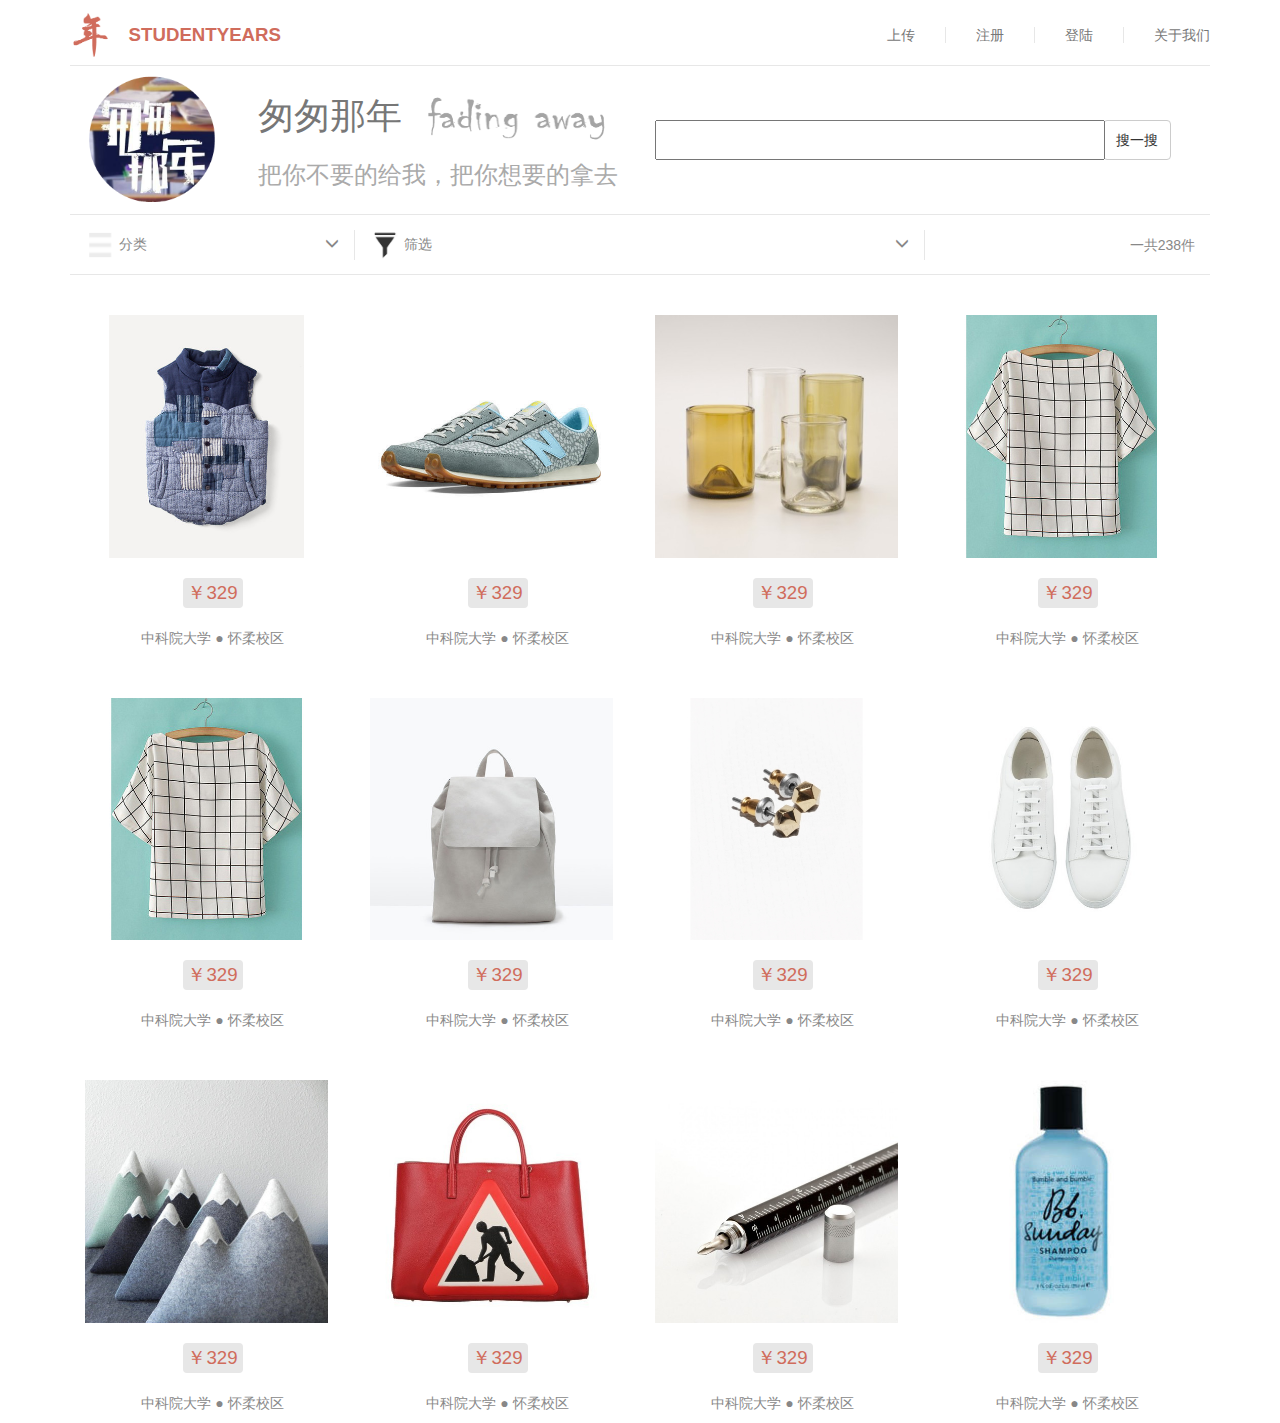
==== index.html @ 691b1500 "first commit" ====
<!DOCTYPE html>
<html lang="fr_FR">
<head>
	<link rel="shortcut icon" type="image/x-icon" href="favicon.ico">
	
	<title>Student years</title>

	<meta charset="utf-8">
	<link href="css/bootstrap.min.css" rel="stylesheet">
	<script src="js/jquery.min.js" ></script>	
	<style >
		body{padding-top: 75px;color: #888}
		#navbarf{background: white;border: none;}
		#navbar {border-bottom: 1.5px solid #e7e7e7; padding: 10px 0 5px 0;}
		#toplogo{height: 50px;margin-top: 0;}
		#toplogotxt{color: #D06C5C;font-weight: 900;font-size: 14pt;}
		#postnav{}
		.divider{border-left: 1px #e7e7e7 solid;}
		#header1{border-bottom: 1.5px solid #e7e7e7;height: 140px;}
		#head1right {border: 1px ;overflow: hidden;}
		#head1right h1{color:#777;}
		#head1right h3{color:#AAA;}
		#header1 img{height: 130px;margin-right: 40px;}
		#typemenu{border-right: #e7e7e7 1px solid;height: 30px;}
		#fadingaway{height: 47px !important; width: 190px;margin:0 0 0 20px !important;padding: 0}
		#searchinput{height: 40px;margin-top: 45px;}
		#searchbut{margin:45px 0 0 -2px;height:40px;}
		#header2 img{height: 30px;width: 30px;}
		#header2{border-bottom: 1.5px solid #e7e7e7;padding: 15px 0 15px 0;height: 60px;}
		#dropdownmenu{margin-top: 5px;}
		#filterdiv{border-right: #e7e7e7 1px solid;height: 30px;}
		#countdiv{height: 30px;}
		#countdiv span{margin-top: 5px;}
		#dropdownfilter{margin-top: 5px;}
		#main .itemdiv{margin-top: 40px;}
		#main .itemimg{width: 242.5px;height: 242.5px;margin-bottom: 20px;}
		#main .price{font-size: 14pt; background: #e7e7e7; color: #D06C5C; height: 30px; width: 60px;margin:auto;border-radius: 4px;text-align: center;padding-top: 2px;}
		#main .loc{text-align: center;margin-top: 20px;margin-bottom: 10px;}
	</style>

</head>
<body>
   <nav  id="navbarf"  class="navbar navbar-default navbar-fixed-top">
      <div class="container">
        <div class="navbar-header">
          <button type="button" class="navbar-toggle collapsed" data-toggle="collapse" data-target="#navbar" aria-expanded="false" aria-controls="navbar">
            <span class="sr-only">Toggle navigation</span>
            <span class="icon-bar"></span>
            <span class="icon-bar"></span>
            <span class="icon-bar"></span>
          </button>
        </div>
        <div id="navbar"  class="navbar-collapse collapse">
          <ul class="nav navbar-nav">
			<li><img id="toplogo" src="images/year.png"/></li>
            <li><a href="#" id="toplogotxt">STUDENTYEARS</a></li>
          </ul>
          <ul class="nav navbar-nav navbar-right">
			<li><a href="../navbar/" ><span id="postnav">上传</span></a></li>  
			<li><a href="../navbar/"><span class="divider"></span></a></li>
            <li><a href="../navbar/">注册</a></li>
			<li><a href="../navbar/"><span class="divider"></span></a></li>
			<li ><a href="./">登陆 <span class="sr-only">(current)</span></a></li>
			<li><a href="../navbar/"><span class="divider"></span></a></li>
            <li><a href="../navbar-static-top/">关于我们</a></li>
          </ul>
        </div><!--/.nav-collapse -->
      </div>
    </nav>
    <div class="container">
		<div id="header1">
			<div class="col-xs-12 col-sm-6">
				<img id="headerlogo" src="images/headlogo.png" class="pull-left"/>
				<div id="head1right">
					<h1>匆匆那年<img id="fadingaway" src="images/fadingaway.png"/></h1>
					<h3>把你不要的给我，把你想要的拿去</h3>
				</div>
			</div>
			<div class="col-xs-12 col-sm-6">
				<input id="searchinput" type="text" class="col-md-10 col-xs-10"/>
				<button id="searchbut" class="btn btn-default">搜一搜</button>
			</div>
		</div>
		<div id="header2">
			<div class="col-xs-3 col-sm-3" id="typemenu">
				<img src="images/menu.png"/>
				分类
				<span id="dropdownmenu" class="glyphicon glyphicon-menu-down  pull-right" ></span>
			</div>
			<div class="col-xs-9 col-sm-6" id="filterdiv">
				<img src="images/filter.png"/>
				筛选
				<span id="dropdownfilter" class="glyphicon glyphicon-menu-down  pull-right" ></span>
			</div>
			<div class="col-xs-0 col-sm-3" id="countdiv">
				<span class="pull-right">一共238件</span>
			</div>
		</div>
    </div> <!-- /container -->
	<div  id="main" >
		<div class="container">
			<div class="col-xs-6 col-sm-3 itemdiv">
				<img src="images/product0.jpg" class="itemimg"/>
				<div class="price">￥329</div>
				<div class="loc">中科院大学 ● 怀柔校区</div>
			</div>
			<div class="col-xs-6 col-sm-3 itemdiv">
				<img src="images/product1.jpg" class="itemimg"/>
				<div class="price">￥329</div>
				<div class="loc">中科院大学 ● 怀柔校区</div>
				
			</div>
			<div class="col-xs-6 col-sm-3 itemdiv">
				<img src="images/product2.jpg" class="itemimg"/>
				<div class="price">￥329</div>
				<div class="loc">中科院大学 ● 怀柔校区</div>
			</div>
			<div class="col-xs-6 col-sm-3 itemdiv">
				<img src="images/product3.jpg" class="itemimg"/>
				<div class="price">￥329</div>
				<div class="loc">中科院大学 ● 怀柔校区</div>
			</div>
			<div class="col-xs-6 col-sm-3 itemdiv">
				<img src="images/product3.jpg" class="itemimg"/>
				<div class="price">￥329</div>
				<div class="loc">中科院大学 ● 怀柔校区</div>
			</div>
			<div class="col-xs-6 col-sm-3 itemdiv">
				<img src="images/product4.jpg" class="itemimg"/>
				<div class="price">￥329</div>
				<div class="loc">中科院大学 ● 怀柔校区</div>
			</div>
			<div class="col-xs-6 col-sm-3 itemdiv">
				<img src="images/product5.jpg" class="itemimg"/>
				<div class="price">￥329</div>
				<div class="loc">中科院大学 ● 怀柔校区</div>
			</div>
			<div class="col-xs-6 col-sm-3 itemdiv">
				<img src="images/product6.jpg" class="itemimg"/>
				<div class="price">￥329</div>
				<div class="loc">中科院大学 ● 怀柔校区</div>
			</div>
			<div class="col-xs-6 col-sm-3 itemdiv">
				<img src="images/product7.jpg" class="itemimg"/>
				<div class="price">￥329</div>
				<div class="loc">中科院大学 ● 怀柔校区</div>
			</div>
			<div class="col-xs-6 col-sm-3 itemdiv">
				<img src="images/product8.jpg" class="itemimg"/>
				<div class="price">￥329</div>
				<div class="loc">中科院大学 ● 怀柔校区</div>
			</div>
			<div class="col-xs-6 col-sm-3 itemdiv">
				<img src="images/product9.jpg" class="itemimg"/>
				<div class="price">￥329</div>
				<div class="loc">中科院大学 ● 怀柔校区</div>
			</div>
			<div class="col-xs-6 col-sm-3 itemdiv">
				<img src="images/product10.jpg" class="itemimg"/>
				<div class="price">￥329</div>
				<div class="loc">中科院大学 ● 怀柔校区</div>
			</div>
		</div>
	</div>
</body>
</html>
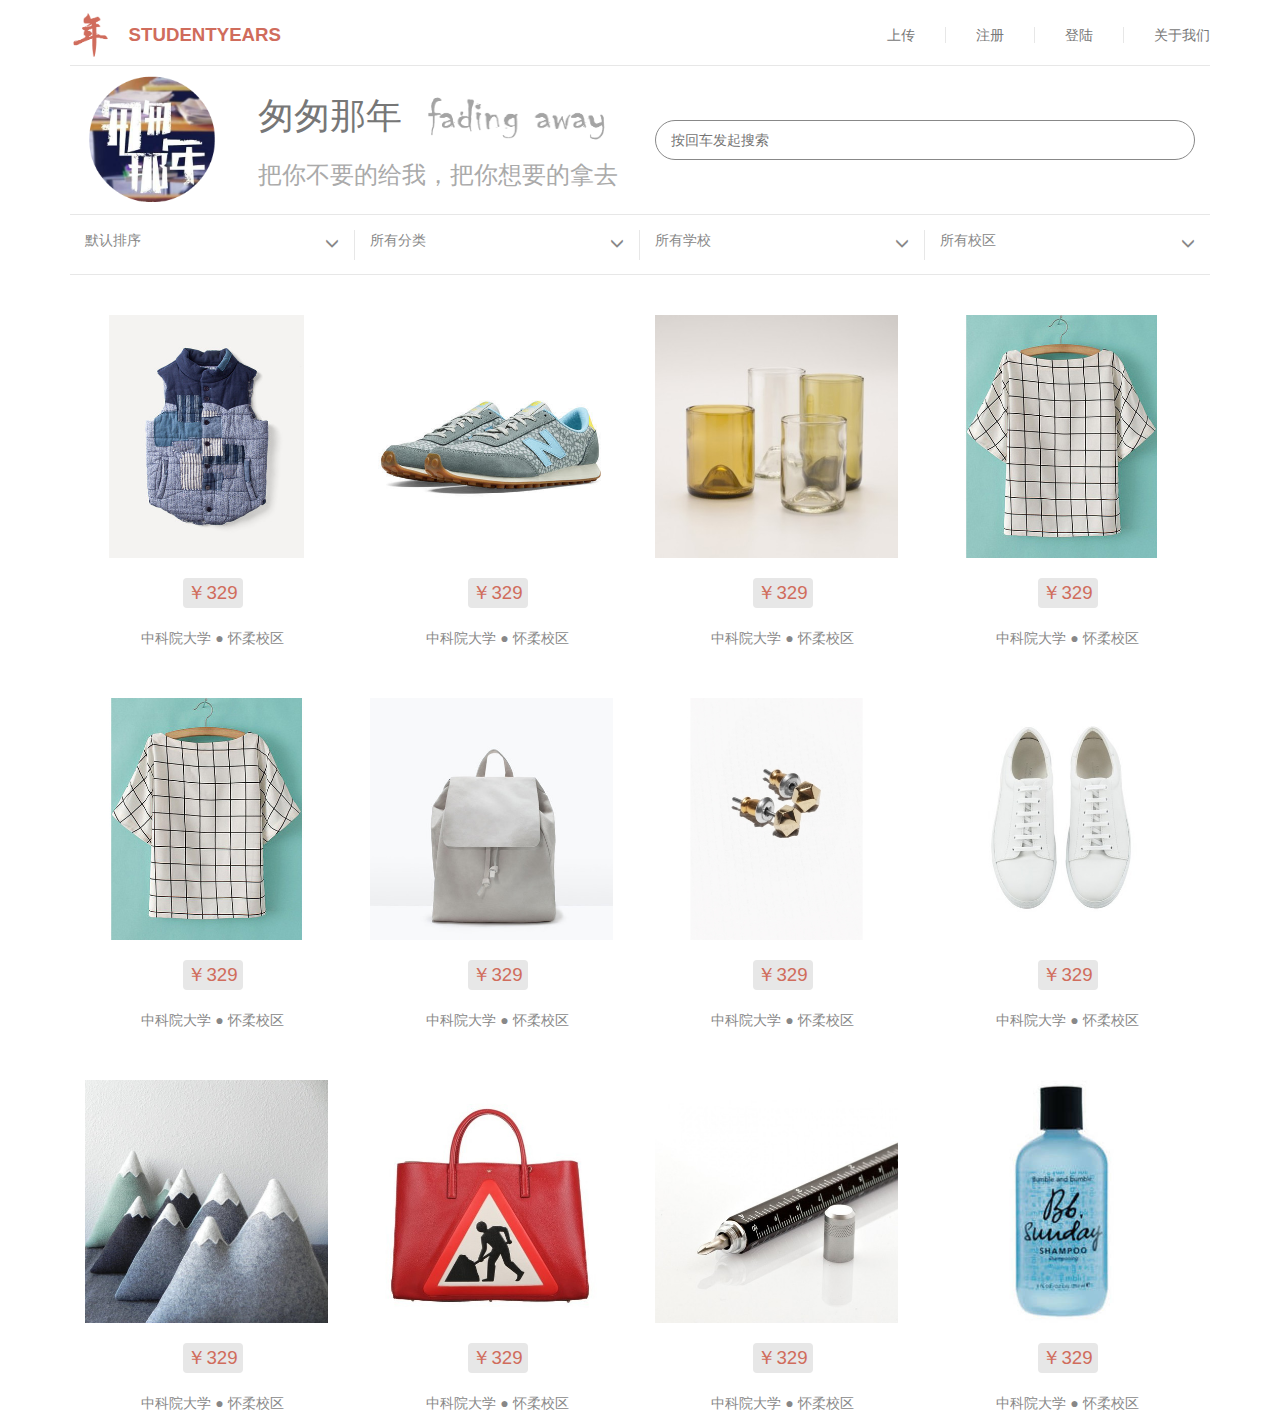
==== commit c930d4a8: "首页下拉" ====
--- a/index.html
+++ b/index.html
@@ -7,7 +7,8 @@
 
 	<meta charset="utf-8">
 	<link href="css/bootstrap.min.css" rel="stylesheet">
-	<script src="js/jquery.min.js" ></script>	
+	<script src="js/jquery.min.js" ></script>
+	<script src="js/bootstrap.min.js" ></script>
 	<style >
 		body{padding-top: 75px;color: #888}
 		#navbarf{background: white;border: none;}
@@ -23,12 +24,20 @@
 		#header1 img{height: 130px;margin-right: 40px;}
 		#typemenu{border-right: #e7e7e7 1px solid;height: 30px;}
 		#fadingaway{height: 47px !important; width: 190px;margin:0 0 0 20px !important;padding: 0}
-		#searchinput{height: 40px;margin-top: 45px;}
-		#searchbut{margin:45px 0 0 -2px;height:40px;}
+		#searchinput{height: 40px;margin-top: 45px;border-radius: 20px;border:1px solid;}
+		#searchinput:focus{border-radius: 20px;border:1px solid;}
 		#header2 img{height: 30px;width: 30px;}
 		#header2{border-bottom: 1.5px solid #e7e7e7;padding: 15px 0 15px 0;height: 60px;}
 		#dropdownmenu{margin-top: 5px;}
+		.gdropdown:hover{cursor:pointer}
+		.gdropdown-menu{position: absolute;z-index: 1000;border: 1px #e7e7e7 solid;margin:25px 0 0 -15px ;width: 285px;background: white;display: none;padding: 0 20px 20px 20px;}
+		.gdropdown-menu li{list-style: none;margin-top: 10px;background: #f3f1f1;height: 40px;padding:10px 15px 0 15px;border-radius: 4px;color: #777}
+		.gdropdown-menu li:hover{background: #777;color: #fff}
+		.gdropdown-menu li a{text-decoration-style: none;color: inherit}
+		.gdropdown-menu li a:hover{text-decoration:none;cursor: pointer;}
 		#filterdiv{border-right: #e7e7e7 1px solid;height: 30px;}
+		#filterdowndiv_{z-index: 10}
+		#filterdowndiv{border-bottom: 1px solid #e7e7e7;background: white;}
 		#countdiv{height: 30px;}
 		#countdiv span{margin-top: 5px;}
 		#dropdownfilter{margin-top: 5px;}
@@ -36,6 +45,8 @@
 		#main .itemimg{width: 242.5px;height: 242.5px;margin-bottom: 20px;}
 		#main .price{font-size: 14pt; background: #e7e7e7; color: #D06C5C; height: 30px; width: 60px;margin:auto;border-radius: 4px;text-align: center;padding-top: 2px;}
 		#main .loc{text-align: center;margin-top: 20px;margin-bottom: 10px;}
+		.text-center{text-align: center}
+		.formlogo{width:150px;}
 	</style>
 
 </head>
@@ -56,49 +67,98 @@
             <li><a href="#" id="toplogotxt">STUDENTYEARS</a></li>
           </ul>
           <ul class="nav navbar-nav navbar-right">
-			<li><a href="../navbar/" ><span id="postnav">上传</span></a></li>  
+			<li><a href="#" id="releaseBut"><span id="postnav">上传</span></a></li>  
 			<li><a href="../navbar/"><span class="divider"></span></a></li>
-            <li><a href="../navbar/">注册</a></li>
+            <li><a href="#" id="registerBut">注册</a></li>
 			<li><a href="../navbar/"><span class="divider"></span></a></li>
-			<li ><a href="./">登陆 <span class="sr-only">(current)</span></a></li>
+			<li ><a href="#" id="loginBut">登陆 <span class="sr-only">(current)</span></a></li>
 			<li><a href="../navbar/"><span class="divider"></span></a></li>
             <li><a href="../navbar-static-top/">关于我们</a></li>
           </ul>
         </div><!--/.nav-collapse -->
       </div>
     </nav>
-    <div class="container">
+    <div class="container" id="header123_">
 		<div id="header1">
 			<div class="col-xs-12 col-sm-6">
 				<img id="headerlogo" src="images/headlogo.png" class="pull-left"/>
-				<div id="head1right">
+				<div id="head1right" >
 					<h1>匆匆那年<img id="fadingaway" src="images/fadingaway.png"/></h1>
 					<h3>把你不要的给我，把你想要的拿去</h3>
 				</div>
 			</div>
 			<div class="col-xs-12 col-sm-6">
-				<input id="searchinput" type="text" class="col-md-10 col-xs-10"/>
-				<button id="searchbut" class="btn btn-default">搜一搜</button>
+				<input id="searchinput" type="text" class="col-md-12 col-xs-12" placeholder="按回车发起搜索"/>
 			</div>
 		</div>
 		<div id="header2">
+			<div class="col-xs-3 col-sm-3 dropdown" id="typemenu">
+				<div class="gdropdown">
+					默认排序
+				<span id="dropdownmenu" data-toggle="dropdown"  class="glyphicon glyphicon-menu-down  pull-right" ></span>
+				</div>
+				<div  class="gdropdown-menu">
+					<ur >
+						<li>默认排序</li>
+						<li><a >最早发布↑</a></li>
+						<li><a >最新发布↓</a></li>
+						<li><a >最低价格↑</a></li>
+						<li><a >最高价格↓</a></li>
+					</ur>
+				</div>
+			</div>
 			<div class="col-xs-3 col-sm-3" id="typemenu">
-				<img src="images/menu.png"/>
-				分类
-				<span id="dropdownmenu" class="glyphicon glyphicon-menu-down  pull-right" ></span>
-			</div>
-			<div class="col-xs-9 col-sm-6" id="filterdiv">
-				<img src="images/filter.png"/>
-				筛选
+				<div class="gdropdown">
+				所有分类
+					<span id="dropdownmenu" class="glyphicon glyphicon-menu-down  pull-right" ></span>
+				</div>
+				<div  class="gdropdown-menu">
+					<ur >
+						<li>所有分类<span class="pull-right">289</span></li>
+						<li><a >代步工具</a><span class="pull-right">89</span></li>
+						<li><a >电子产品</a><span class="pull-right">29</span></li>
+						<li><a >数码配件</a><span class="pull-right">39</span></li>
+						<li><a >家用电器</a><span class="pull-right">49</span></li>
+						<li><a >图书教材</a><span class="pull-right">59</span></li>
+						<li><a >特色服务</a><span class="pull-right">69</span></li>
+					</ur>
+				</div>
+			</div>
+			<div class="col-xs-9 col-sm-3" id="filterdiv">
+				<div class="gdropdown">
+				所有学校
+					<span id="dropdownfilter" class="glyphicon glyphicon-menu-down  pull-right" ></span>
+				</div>
+				<div  class="gdropdown-menu">
+				<ur >
+						<li>所有学校</li>
+						<li><a >中国科学院大学</a></li>
+				</ur>
+				</div>
+			</div>
+			<div class="col-xs-9 col-sm-3">
+				<div class="gdropdown">
+					所有校区
 				<span id="dropdownfilter" class="glyphicon glyphicon-menu-down  pull-right" ></span>
-			</div>
-			<div class="col-xs-0 col-sm-3" id="countdiv">
-				<span class="pull-right">一共238件</span>
-			</div>
-		</div>
+				</div>
+				<div  class="gdropdown-menu">
+				<ur >
+						<li>所有校区<span class="pull-right">389件</span></li>
+						<li><a >雁栖湖校区</a><span class="pull-right">29件</span></li>
+						<li><a >中关村校区</a><span class="pull-right">39件</span></li>
+						<li><a >玉泉路校区</a><span class="pull-right">49件</span></li>
+						<li><a >奥运村校区</a><span class="pull-right">59件</span></li>
+				</ur>
+				</div>
+			</div>
+		</div>
+		
     </div> <!-- /container -->
-	<div  id="main" >
-		<div class="container">
+	<div class="container" id="filterdowndiv_"><!-- containter -->
+		
+	</div>
+	<div class="container"><!-- containter end -->
+		<div  id="main">
 			<div class="col-xs-6 col-sm-3 itemdiv">
 				<img src="images/product0.jpg" class="itemimg"/>
 				<div class="price">￥329</div>
@@ -162,6 +222,161 @@
 			</div>
 		</div>
 	</div>
+	<div class="container">
+		<!-- Modal -->
+		<div class="modal fade" id="loginModal" tabindex="-1" role="dialog" aria-labelledby="myModalLabel" aria-hidden="true">
+		  <div class="modal-dialog modal-sm">
+			<div class="modal-content">
+			  <div class="modal-header">
+				<button type="button" class="close" data-dismiss="modal" aria-label="Close">
+					<span aria-hidden="true">&times;</span></button>
+				<h4 class="modal-title" id="myModalLabel"> 登 陆 </h4>
+			  </div>
+			  <div class="modal-body">
+				  <div class="text-center">
+					  <img class="formlogo" src="images/headlogo.png"/>
+				  </div>
+				  <form class="form-horizontal">
+					  <div class="form-group">
+						<div class="col-sm-12">
+						  <input type="email" class="form-control" id="inputEmail3" placeholder="邮箱">
+						</div>
+					  </div>
+					  <div class="form-group">
+						<div class="col-sm-12">
+						  <input type="password" class="form-control" id="inputPassword3" placeholder="密码">
+						</div>
+					  </div>
+					  <div class="form-group">
+						<div class="col-sm-12 text-center">
+						  <div class="checkbox">
+							<label>
+							  <input type="checkbox">记住密码
+							</label>
+						  </div>
+						</div>
+					  </div>
+					  <div class="form-group">
+						<div class="col-sm-12 text-center">
+						  <button type="submit" class="btn btn-default">登陆</button>
+						</div>
+					  </div>
+					</form>  
+			  </div>
+			  <div class="modal-footer"></div>
+			  
+			</div>
+		  </div>
+		</div>
+		<!-- Modal -->
+		<div class="modal fade" id="registerModal" tabindex="-1" role="dialog" aria-labelledby="myModalLabel" aria-hidden="true">
+		  <div class="modal-dialog modal-sm">
+			<div class="modal-content">
+			  <div class="modal-header">
+				<button type="button" class="close" data-dismiss="modal" aria-label="Close">
+					<span aria-hidden="true">&times;</span></button>
+				<h4 class="modal-title" id="myModalLabel"> 注 册 </h4>
+			  </div>
+			  <div class="modal-body">
+
+				  
+				  <div class="text-center">
+					  <img class="formlogo" src="images/headlogo.png"/>
+				  </div>
+
+				  <form class="form-horizontal">
+					  <div class="form-group">
+						<div class="col-sm-12">
+						  <input type="email" class="form-control" id="inputEmail3" placeholder="邮箱">
+						</div>
+					  </div>
+					  <div class="form-group">
+						<div class="col-sm-12">
+						  <input type="password" class="form-control" id="inputPassword3" placeholder="密码">
+						</div>
+					  </div>
+					  <div class="form-group">
+						<div class="col-sm-12">
+						  <input type="password" class="form-control" id="inputPassword3" placeholder="确认密码">
+						</div>
+					  </div>
+					  <div class="form-group">
+						<div class="col-sm-12">
+<!--						  <input type="email" class="form-control" id="inputEmail3" placeholder="学校">-->
+							  <select class="form-control" >
+								<option value="0">请选择学校</option>  
+								<option value="1">中国科学院大学</option>
+							  </select>
+						</div>
+					  </div>
+					  <div class="form-group">
+						<div class="col-sm-12">
+						  <select class="form-control" >
+							<option value="0">请选择校区</option>  
+							<option value="1">怀柔校区</option>
+							<option value="2">中关村校区</option>
+							<option value="3">玉泉路校区</option>
+							<option value="4">奥运村校区</option>
+			  			  </select>
+						</div>
+					  </div>
+					  <div class="form-group">
+						<div class="col-sm-12 text-center">
+						  <button type="submit" class="btn btn-default">注册</button>
+						</div>
+					  </div>
+					</form>  
+			  </div>
+			  <div class="modal-footer"></div>
+			  
+			</div>
+		  </div>
+		</div>
+		<!-- Modal -->
+		<div class="modal fade" id="releaseModal" tabindex="-1" role="dialog" aria-labelledby="myModalLabel" aria-hidden="true">
+		  <div class="modal-dialog">
+			<div class="modal-content">
+			  <div class="modal-header">
+				<button type="button" class="close" data-dismiss="modal" aria-label="Close">
+					<span aria-hidden="true">&times;</span></button>
+				<h4 class="modal-title" id="myModalLabel"> 发 布 </h4>
+			  </div>
+			  <div class="modal-body">
+				  <div class="container">
+				<div class="row"  >
+					<div class=""><img class="col-xs-2 col-md-2" src="images/headlogo.png"/> </div>
+				<div class="col-md-7">
+					<form >
+				  <div class="form-group form-inline">
+					<label for="recipient-name" class="control-label">商品名：</label>
+					<input type="text" class="form-control" id="recipient-name">
+				  </div>
+				  <div class="form-group form-inline">
+					<label for="message-text" class="control-label">&nbsp;&nbsp;&nbsp;&nbsp;&nbsp;&nbsp;&nbsp;密码:</label>
+					<input type="password" class="form-control" id="recipient-name">
+				  </div>
+				  <div class="form-group form-inline">
+					<label for="message-text" class="control-label">确认密码:</label>
+					<input type="password" class="form-control" id="recipient-name">
+				  </div>
+				  <div class="form-group form-inline">
+					<label for="message-text" class="control-label">&nbsp;&nbsp;&nbsp;&nbsp;验证码:</label>
+					<input type="password" class="form-control" id="recipient-name">
+				  </div>
+				</form>
+					</div>
+					</div></div>
+			  </div>
+			  <div class="modal-footer">
+				<button type="button" class="btn btn-default">注 册</button>
+			  </div>
+			</div>
+		  </div>
+		</div>
+		
+	</div>
+	
+<script type="text/javascript"  src="js/studentyears.js"></script>
 </body>
 </html>
 
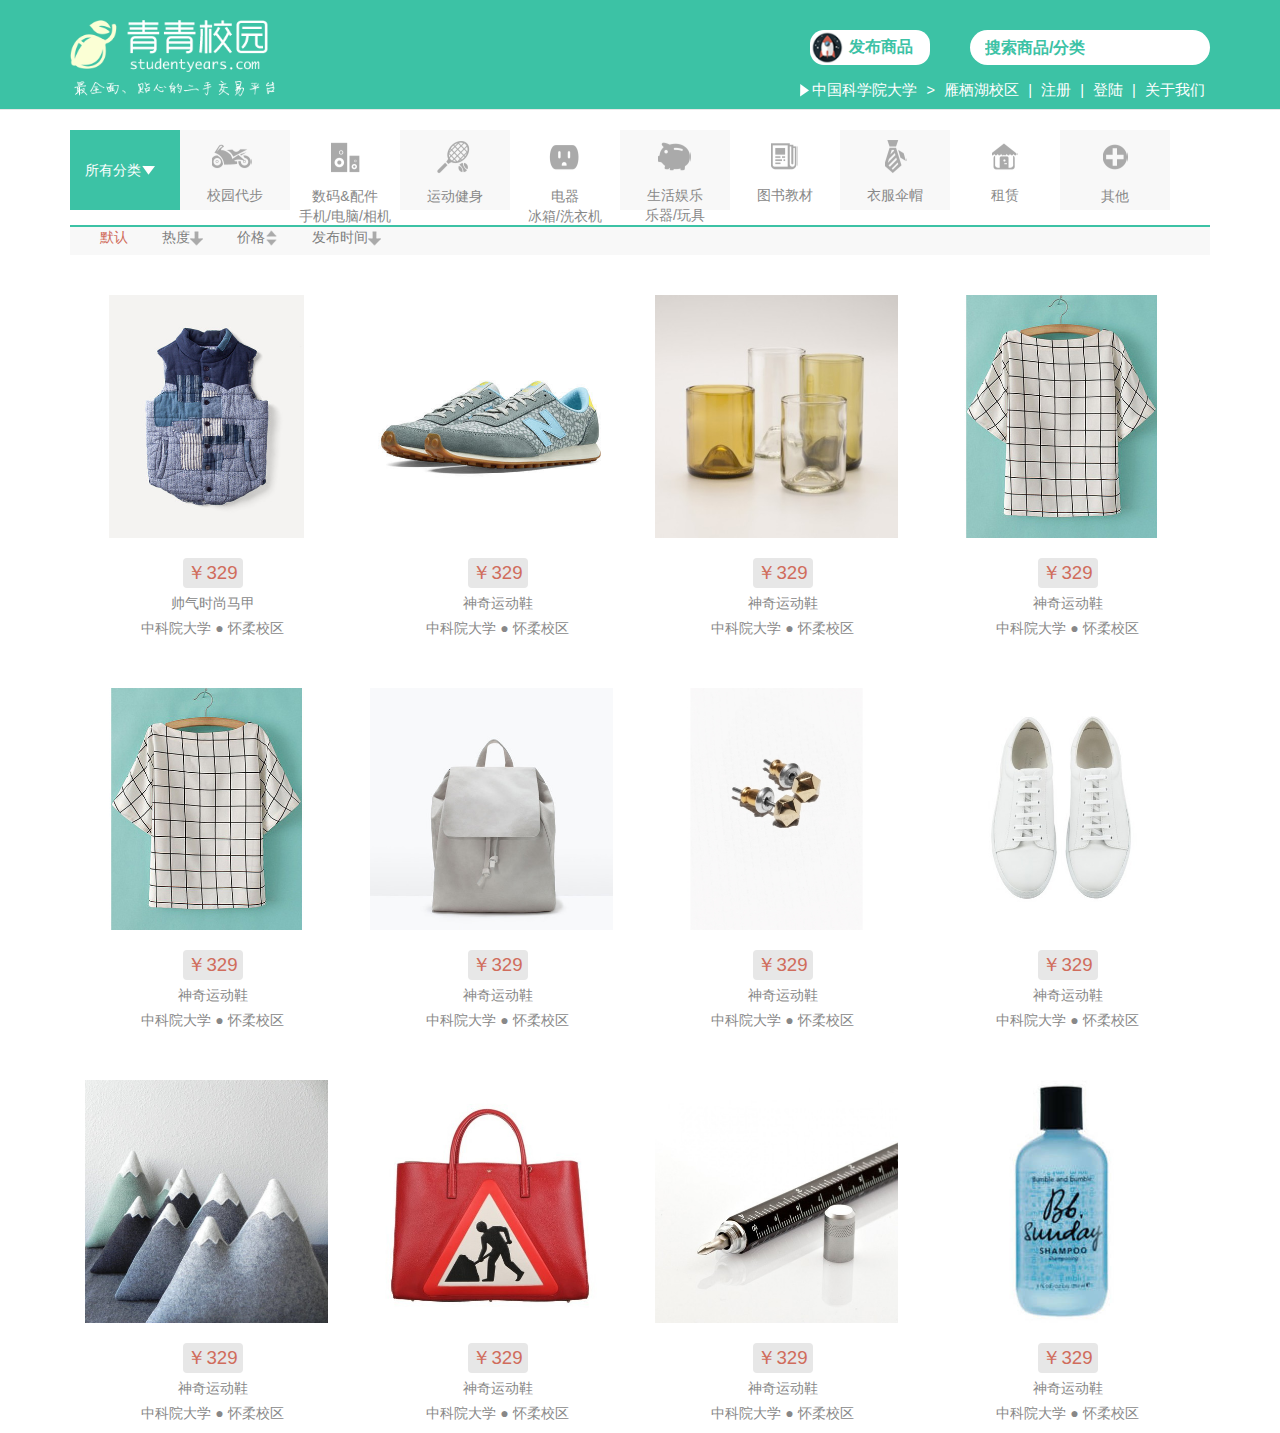
==== commit 4336339f: "移动端，首页，发布，详细，选择校区" ====
--- a/index.html
+++ b/index.html
@@ -7,153 +7,112 @@
 
 	<meta charset="utf-8">
 	<link href="css/bootstrap.min.css" rel="stylesheet">
+	<link href="css/headerfooter.css" rel="stylesheet">
 	<script src="js/jquery.min.js" ></script>
 	<script src="js/bootstrap.min.js" ></script>
+	
 	<style >
-		body{padding-top: 75px;color: #888}
-		#navbarf{background: white;border: none;}
-		#navbar {border-bottom: 1.5px solid #e7e7e7; padding: 10px 0 5px 0;}
-		#toplogo{height: 50px;margin-top: 0;}
-		#toplogotxt{color: #D06C5C;font-weight: 900;font-size: 14pt;}
-		#postnav{}
-		.divider{border-left: 1px #e7e7e7 solid;}
-		#header1{border-bottom: 1.5px solid #e7e7e7;height: 140px;}
-		#head1right {border: 1px ;overflow: hidden;}
-		#head1right h1{color:#777;}
-		#head1right h3{color:#AAA;}
-		#header1 img{height: 130px;margin-right: 40px;}
-		#typemenu{border-right: #e7e7e7 1px solid;height: 30px;}
-		#fadingaway{height: 47px !important; width: 190px;margin:0 0 0 20px !important;padding: 0}
-		#searchinput{height: 40px;margin-top: 45px;border-radius: 20px;border:1px solid;}
-		#searchinput:focus{border-radius: 20px;border:1px solid;}
-		#header2 img{height: 30px;width: 30px;}
-		#header2{border-bottom: 1.5px solid #e7e7e7;padding: 15px 0 15px 0;height: 60px;}
-		#dropdownmenu{margin-top: 5px;}
-		.gdropdown:hover{cursor:pointer}
-		.gdropdown-menu{position: absolute;z-index: 1000;border: 1px #e7e7e7 solid;margin:25px 0 0 -15px ;width: 285px;background: white;display: none;padding: 0 20px 20px 20px;}
-		.gdropdown-menu li{list-style: none;margin-top: 10px;background: #f3f1f1;height: 40px;padding:10px 15px 0 15px;border-radius: 4px;color: #777}
-		.gdropdown-menu li:hover{background: #777;color: #fff}
-		.gdropdown-menu li a{text-decoration-style: none;color: inherit}
-		.gdropdown-menu li a:hover{text-decoration:none;cursor: pointer;}
-		#filterdiv{border-right: #e7e7e7 1px solid;height: 30px;}
-		#filterdowndiv_{z-index: 10}
-		#filterdowndiv{border-bottom: 1px solid #e7e7e7;background: white;}
-		#countdiv{height: 30px;}
-		#countdiv span{margin-top: 5px;}
-		#dropdownfilter{margin-top: 5px;}
+		
+		
+		
+		#allkinds{background: #3cc2a5;color: white;padding: 30px 0 0 15px;box-sizing: border-box;}
+		.headersize{height: 80px;width: 110px;float:left;}
+		.headeritem{padding: 10px 0 0 0;}
+		.he1{background: #f8f8f8;}
+		.he2{background: white;}
+		#orderdiv{background: #f8f8f8;border-top:2px solid #3cc2a5;margin-top:15px; height: 30px;}
+		#orderdiv a{color: gray;margin: 3px 0px 0 30px;}
+		#orderdiv a.active{color:#D06C5C;}
+		.formlogo{width: 100px;}
 		#main .itemdiv{margin-top: 40px;}
 		#main .itemimg{width: 242.5px;height: 242.5px;margin-bottom: 20px;}
 		#main .price{font-size: 14pt; background: #e7e7e7; color: #D06C5C; height: 30px; width: 60px;margin:auto;border-radius: 4px;text-align: center;padding-top: 2px;}
-		#main .loc{text-align: center;margin-top: 20px;margin-bottom: 10px;}
-		.text-center{text-align: center}
-		.formlogo{width:150px;}
+		#main .pname{text-align: center;margin-top: 5px;margin-bottom: 0px;}
+		#main .loc{text-align: center;margin-top: 5px;margin-bottom: 10px;}
+		
 	</style>
 
 </head>
 <body>
-   <nav  id="navbarf"  class="navbar navbar-default navbar-fixed-top">
+	<nav  id="navbarf"  class="navbar navbar-default navbar-fixed-top">
       <div class="container">
-        <div class="navbar-header">
-          <button type="button" class="navbar-toggle collapsed" data-toggle="collapse" data-target="#navbar" aria-expanded="false" aria-controls="navbar">
-            <span class="sr-only">Toggle navigation</span>
-            <span class="icon-bar"></span>
-            <span class="icon-bar"></span>
-            <span class="icon-bar"></span>
-          </button>
-        </div>
-        <div id="navbar"  class="navbar-collapse collapse">
-          <ul class="nav navbar-nav">
-			<li><img id="toplogo" src="images/year.png"/></li>
-            <li><a href="#" id="toplogotxt">STUDENTYEARS</a></li>
-          </ul>
-          <ul class="nav navbar-nav navbar-right">
-			<li><a href="#" id="releaseBut"><span id="postnav">上传</span></a></li>  
-			<li><a href="../navbar/"><span class="divider"></span></a></li>
-            <li><a href="#" id="registerBut">注册</a></li>
-			<li><a href="../navbar/"><span class="divider"></span></a></li>
-			<li ><a href="#" id="loginBut">登陆 <span class="sr-only">(current)</span></a></li>
-			<li><a href="../navbar/"><span class="divider"></span></a></li>
-            <li><a href="../navbar-static-top/">关于我们</a></li>
-          </ul>
+        <div id="navbar" >
+			<img src="images/logo_.png" id="toplogo"/>  
+			<div class="float-right" id="gnavbar-right">
+				<div >
+						<div class="float-right">
+						<div id="releaseBut" >
+							<a href="release.html"><img src="images/releaseBut.png"/>
+								发布商品</a>
+						</div>
+						<input type="text" placeholder="搜索商品/分类" id="searchinput"/>
+					</div>
+				</div>
+				<div >
+					<div id="gnavbarmenu">
+					<a href="#"><img src="images/a.png"/>中国科学院大学 </a>
+						> 
+						<a href="#">雁栖湖校区</a> |
+						<a href="#" id="registerBut">注册</a> |
+						<a href="#" id="loginBut">登陆</a> |
+						<a href="#">关于我们</a>
+				</div>
+				</div>
+			</div>
+			
         </div><!--/.nav-collapse -->
       </div>
     </nav>
+   
     <div class="container" id="header123_">
-		<div id="header1">
-			<div class="col-xs-12 col-sm-6">
-				<img id="headerlogo" src="images/headlogo.png" class="pull-left"/>
-				<div id="head1right" >
-					<h1>匆匆那年<img id="fadingaway" src="images/fadingaway.png"/></h1>
-					<h3>把你不要的给我，把你想要的拿去</h3>
-				</div>
-			</div>
-			<div class="col-xs-12 col-sm-6">
-				<input id="searchinput" type="text" class="col-md-12 col-xs-12" placeholder="按回车发起搜索"/>
-			</div>
-		</div>
-		<div id="header2">
-			<div class="col-xs-3 col-sm-3 dropdown" id="typemenu">
-				<div class="gdropdown">
-					默认排序
-				<span id="dropdownmenu" data-toggle="dropdown"  class="glyphicon glyphicon-menu-down  pull-right" ></span>
-				</div>
-				<div  class="gdropdown-menu">
-					<ur >
-						<li>默认排序</li>
-						<li><a >最早发布↑</a></li>
-						<li><a >最新发布↓</a></li>
-						<li><a >最低价格↑</a></li>
-						<li><a >最高价格↓</a></li>
-					</ur>
-				</div>
-			</div>
-			<div class="col-xs-3 col-sm-3" id="typemenu">
-				<div class="gdropdown">
-				所有分类
-					<span id="dropdownmenu" class="glyphicon glyphicon-menu-down  pull-right" ></span>
-				</div>
-				<div  class="gdropdown-menu">
-					<ur >
-						<li>所有分类<span class="pull-right">289</span></li>
-						<li><a >代步工具</a><span class="pull-right">89</span></li>
-						<li><a >电子产品</a><span class="pull-right">29</span></li>
-						<li><a >数码配件</a><span class="pull-right">39</span></li>
-						<li><a >家用电器</a><span class="pull-right">49</span></li>
-						<li><a >图书教材</a><span class="pull-right">59</span></li>
-						<li><a >特色服务</a><span class="pull-right">69</span></li>
-					</ur>
-				</div>
-			</div>
-			<div class="col-xs-9 col-sm-3" id="filterdiv">
-				<div class="gdropdown">
-				所有学校
-					<span id="dropdownfilter" class="glyphicon glyphicon-menu-down  pull-right" ></span>
-				</div>
-				<div  class="gdropdown-menu">
-				<ur >
-						<li>所有学校</li>
-						<li><a >中国科学院大学</a></li>
-				</ur>
-				</div>
-			</div>
-			<div class="col-xs-9 col-sm-3">
-				<div class="gdropdown">
-					所有校区
-				<span id="dropdownfilter" class="glyphicon glyphicon-menu-down  pull-right" ></span>
-				</div>
-				<div  class="gdropdown-menu">
-				<ur >
-						<li>所有校区<span class="pull-right">389件</span></li>
-						<li><a >雁栖湖校区</a><span class="pull-right">29件</span></li>
-						<li><a >中关村校区</a><span class="pull-right">39件</span></li>
-						<li><a >玉泉路校区</a><span class="pull-right">49件</span></li>
-						<li><a >奥运村校区</a><span class="pull-right">59件</span></li>
-				</ur>
-				</div>
-			</div>
-		</div>
-		
-    </div> <!-- /container -->
+		<div class="headersize" id="allkinds">
+			所有分类<img src="images/b.png"/>
+		</div>
+		<div class="headersize he1 text-center headeritem">
+			<img src="images/i11.png">
+			<div >校园代步</div>
+		</div>
+		<div class="headersize he2 text-center headeritem">
+			<img src="images/i21.png">
+			<div >数码&amp;配件</br>手机/电脑/相机</div>
+		</div>
+		<div class="headersize he1 text-center headeritem">
+			<img src="images/i31.png">
+			<div >运动健身</div>
+		</div>
+		<div class="headersize he2 text-center headeritem">
+			<img src="images/i41.png">
+			<div >电器</br>冰箱/洗衣机</div>
+		</div>
+		<div class="headersize he1 text-center headeritem">
+			<img src="images/i51.png">
+			<div >生活娱乐</br>乐器/玩具</div>
+		</div>
+		<div class="headersize he2 text-center headeritem">
+			<img src="images/i61.png">
+			<div >图书教材</div>
+		</div>
+		<div class="headersize he1 text-center headeritem">
+			<img src="images/i71.png">
+			<div >衣服伞帽</div>
+		</div>
+		<div class="headersize he2 text-center headeritem">
+			<img src="images/i81.png">
+			<div >租赁</div>
+		</div>
+		<div class="headersize he1 text-center headeritem">
+			<img src="images/i91.png">
+			<div >其他</div>
+		</div>
+	</div> <!-- /container -->
+	<div class="container"><!-- /container -->
+		<div id="orderdiv">
+			<a href="#" class="active">默认</a>
+			<a href="#">热度<img src="images/c.png"></a>
+			<a href="#">价格<img src="images/e.png"></a>
+			<a href="#">发布时间<img src="images/c.png"></a>
+		</div>
+	</div><!-- /container end -->
 	<div class="container" id="filterdowndiv_"><!-- containter -->
 		
 	</div>
@@ -162,62 +121,74 @@
 			<div class="col-xs-6 col-sm-3 itemdiv">
 				<img src="images/product0.jpg" class="itemimg"/>
 				<div class="price">￥329</div>
+				<div class="pname">帅气时尚马甲</div>
 				<div class="loc">中科院大学 ● 怀柔校区</div>
 			</div>
 			<div class="col-xs-6 col-sm-3 itemdiv">
 				<img src="images/product1.jpg" class="itemimg"/>
 				<div class="price">￥329</div>
+				<div class="pname">神奇运动鞋</div>
 				<div class="loc">中科院大学 ● 怀柔校区</div>
 				
 			</div>
 			<div class="col-xs-6 col-sm-3 itemdiv">
 				<img src="images/product2.jpg" class="itemimg"/>
 				<div class="price">￥329</div>
+				<div class="pname">神奇运动鞋</div>
 				<div class="loc">中科院大学 ● 怀柔校区</div>
 			</div>
 			<div class="col-xs-6 col-sm-3 itemdiv">
 				<img src="images/product3.jpg" class="itemimg"/>
 				<div class="price">￥329</div>
+				<div class="pname">神奇运动鞋</div>
 				<div class="loc">中科院大学 ● 怀柔校区</div>
 			</div>
 			<div class="col-xs-6 col-sm-3 itemdiv">
 				<img src="images/product3.jpg" class="itemimg"/>
 				<div class="price">￥329</div>
+				<div class="pname">神奇运动鞋</div>
 				<div class="loc">中科院大学 ● 怀柔校区</div>
 			</div>
 			<div class="col-xs-6 col-sm-3 itemdiv">
 				<img src="images/product4.jpg" class="itemimg"/>
 				<div class="price">￥329</div>
+				<div class="pname">神奇运动鞋</div>
 				<div class="loc">中科院大学 ● 怀柔校区</div>
 			</div>
 			<div class="col-xs-6 col-sm-3 itemdiv">
 				<img src="images/product5.jpg" class="itemimg"/>
 				<div class="price">￥329</div>
+				<div class="pname">神奇运动鞋</div>
 				<div class="loc">中科院大学 ● 怀柔校区</div>
 			</div>
 			<div class="col-xs-6 col-sm-3 itemdiv">
 				<img src="images/product6.jpg" class="itemimg"/>
 				<div class="price">￥329</div>
+				<div class="pname">神奇运动鞋</div>
 				<div class="loc">中科院大学 ● 怀柔校区</div>
 			</div>
 			<div class="col-xs-6 col-sm-3 itemdiv">
 				<img src="images/product7.jpg" class="itemimg"/>
 				<div class="price">￥329</div>
+				<div class="pname">神奇运动鞋</div>
 				<div class="loc">中科院大学 ● 怀柔校区</div>
 			</div>
 			<div class="col-xs-6 col-sm-3 itemdiv">
 				<img src="images/product8.jpg" class="itemimg"/>
 				<div class="price">￥329</div>
+				<div class="pname">神奇运动鞋</div>
 				<div class="loc">中科院大学 ● 怀柔校区</div>
 			</div>
 			<div class="col-xs-6 col-sm-3 itemdiv">
 				<img src="images/product9.jpg" class="itemimg"/>
 				<div class="price">￥329</div>
+				<div class="pname">神奇运动鞋</div>
 				<div class="loc">中科院大学 ● 怀柔校区</div>
 			</div>
 			<div class="col-xs-6 col-sm-3 itemdiv">
 				<img src="images/product10.jpg" class="itemimg"/>
 				<div class="price">￥329</div>
+				<div class="pname">神奇运动鞋</div>
 				<div class="loc">中科院大学 ● 怀柔校区</div>
 			</div>
 		</div>
@@ -332,47 +303,6 @@
 			</div>
 		  </div>
 		</div>
-		<!-- Modal -->
-		<div class="modal fade" id="releaseModal" tabindex="-1" role="dialog" aria-labelledby="myModalLabel" aria-hidden="true">
-		  <div class="modal-dialog">
-			<div class="modal-content">
-			  <div class="modal-header">
-				<button type="button" class="close" data-dismiss="modal" aria-label="Close">
-					<span aria-hidden="true">&times;</span></button>
-				<h4 class="modal-title" id="myModalLabel"> 发 布 </h4>
-			  </div>
-			  <div class="modal-body">
-				  <div class="container">
-				<div class="row"  >
-					<div class=""><img class="col-xs-2 col-md-2" src="images/headlogo.png"/> </div>
-				<div class="col-md-7">
-					<form >
-				  <div class="form-group form-inline">
-					<label for="recipient-name" class="control-label">商品名：</label>
-					<input type="text" class="form-control" id="recipient-name">
-				  </div>
-				  <div class="form-group form-inline">
-					<label for="message-text" class="control-label">&nbsp;&nbsp;&nbsp;&nbsp;&nbsp;&nbsp;&nbsp;密码:</label>
-					<input type="password" class="form-control" id="recipient-name">
-				  </div>
-				  <div class="form-group form-inline">
-					<label for="message-text" class="control-label">确认密码:</label>
-					<input type="password" class="form-control" id="recipient-name">
-				  </div>
-				  <div class="form-group form-inline">
-					<label for="message-text" class="control-label">&nbsp;&nbsp;&nbsp;&nbsp;验证码:</label>
-					<input type="password" class="form-control" id="recipient-name">
-				  </div>
-				</form>
-					</div>
-					</div></div>
-			  </div>
-			  <div class="modal-footer">
-				<button type="button" class="btn btn-default">注 册</button>
-			  </div>
-			</div>
-		  </div>
-		</div>
 		
 	</div>
 	
--- a/css/headerfooter.css
+++ b/css/headerfooter.css
@@ -0,0 +1,29 @@
+body{padding-top: 130px;color: #888}
+#navbarf{background: #3cc2a5;height: 110px;}
+#toplogo{margin-top: 20px;height: 80px;}
+#gnavbar-right{border: 0px solid;padding-top: 30px;}
+#releaseBut{
+	background: white;
+	width: 120px;
+	height: 35px;border: 0px solid;
+	float: left;border-radius: 14px;box-sizing: content-box;}
+#releaseBut a{color:  #3cc2a5;font-size: 12pt;font-weight: 600;text-decoration: none;}
+#releaseBut img{height: 35px;border-radius: 18px;}
+#searchinput{border-radius: 20px;height: 35px;border: none;width: 240px;margin-left: 40px;padding-left:15px;
+			color: gray;font-size: 12pt;}
+
+#searchinput::-webkit-input-placeholder{color:  #3cc2a5;font-size: 12pt;font-weight: 600;margin-left: 10px;}
+#searchinput::-moz-placeholder{color:  #3cc2a5;font-size: 12pt;font-weight: 600;margin-left: 10px;}
+#searchinput:-ms-input-placeholder{color:  #3cc2a5;font-size: 12pt;font-weight: 600;margin-left: 10px;}
+#searchinput:-moz-placeholder{color:  #3cc2a5;font-size: 12pt;font-weight: 600;margin-left: 10px;}
+#searchinput:focus{border: none;}
+#gnavbarmenu{margin-top: 15px;color:white;font-size: 11pt;float:right;}
+#gnavbarmenu a{margin: 0 5px 0 5px;color:white}
+.downmenu{position: absolute;padding-top: 20px;margin-top: -20px;display: none;}
+.downmenu div{border: 1px solid #e7e7e7;background: #3cc2a5;padding: 20px;}
+.text-center{text-align: center}
+.float-right{float: right;}
+
+#footer {margin-top: 0px;border-top: 1px solid #e7e7e7;padding: 20px 0 20px 0;margin-top: 20px;}
+#footer img{width: 100%;position: absolute;z-index: -1;}
+/*#footertext{padding-top: 78px;}*/